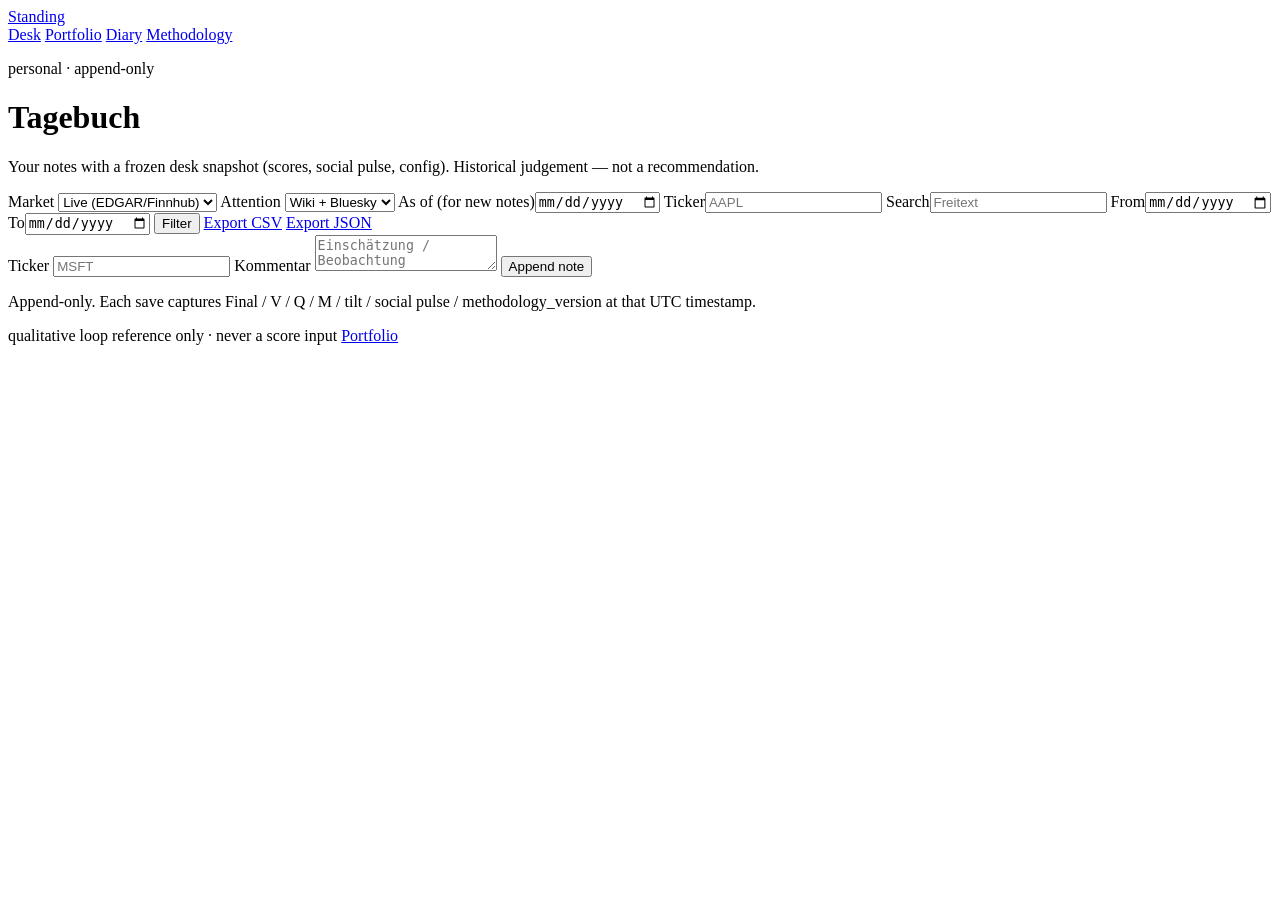
==== src/standing/web/static/diary.html @ eb54978b "Integrate desk, holdings log, and append-only diary Add a personal ledger (Grund des Kaufens, These," ====
<!DOCTYPE html>
<html lang="en">
<head>
  <meta charset="utf-8" />
  <meta name="viewport" content="width=device-width, initial-scale=1" />
  <title>Standing — diary</title>
  <link rel="preconnect" href="https://fonts.googleapis.com" />
  <link rel="preconnect" href="https://fonts.gstatic.com" crossorigin />
  <link href="https://fonts.googleapis.com/css2?family=Fraunces:opsz,wght@9..144,500;9..144,650&family=Manrope:wght@400;500;600;700&display=swap" rel="stylesheet" />
  <link rel="stylesheet" href="/static/styles.css" />
</head>
<body>
  <div class="atmosphere" aria-hidden="true"></div>
  <nav class="topnav" aria-label="Primary">
    <a href="/" class="nav-brand">Standing</a>
    <div class="nav-links">
      <a href="/">Desk</a>
      <a href="/portfolio">Portfolio</a>
      <a href="/diary" aria-current="page">Diary</a>
      <a href="/methodology">Methodology</a>
    </div>
  </nav>

  <header class="masthead">
    <div class="brand-block">
      <p class="eyebrow">personal · append-only</p>
      <h1 class="brand">Tagebuch</h1>
      <p class="tagline">Your notes with a frozen desk snapshot (scores, social pulse, config). Historical judgement — not a recommendation.</p>
    </div>
  </header>

  <section class="controls" aria-label="Filters">
    <label class="field"><span>Market</span>
      <select id="market">
        <option value="live">Live (EDGAR/Finnhub)</option>
        <option value="edgar">SEC EDGAR</option>
        <option value="stooq">Stooq/Yahoo OHLCV</option>
        <option value="finnhub">Finnhub (+ key)</option>
        <option value="fixture">Fixture</option>
      </select>
    </label>
    <label class="field"><span>Attention</span>
      <select id="social">
        <option value="open">Wiki + Bluesky</option>
        <option value="wikipedia">Wikipedia</option>
        <option value="bluesky">Bluesky</option>
        <option value="fixture">Fixture</option>
        <option value="all">All</option>
      </select>
    </label>
    <label class="field"><span>As of (for new notes)</span><input type="date" id="as-of" /></label>
    <label class="field"><span>Ticker</span><input type="search" id="ticker" placeholder="AAPL" /></label>
    <label class="field grow"><span>Search</span><input type="search" id="q" placeholder="Freitext" /></label>
    <label class="field"><span>From</span><input type="date" id="since" /></label>
    <label class="field"><span>To</span><input type="date" id="until" /></label>
    <button type="button" class="ghost" id="reload">Filter</button>
    <a class="ghost" id="export-csv" href="/api/diary.csv">Export CSV</a>
    <a class="ghost" href="/api/diary.json">Export JSON</a>
  </section>

  <section class="controls">
    <form id="compose" class="ledger-form compose">
      <label>Ticker <input id="new-ticker" required maxlength="12" placeholder="MSFT" /></label>
      <label class="grow">Kommentar
        <textarea id="new-comment" required maxlength="8000" placeholder="Einschätzung / Beobachtung"></textarea>
      </label>
      <button type="submit" class="ghost">Append note</button>
    </form>
  </section>

  <p class="disclaimer">Append-only. Each save captures Final / V / Q / M / tilt / social pulse / methodology_version at that UTC timestamp.</p>
  <p class="status-line" id="status-line"></p>

  <main class="workspace">
    <div id="entries" class="note-list wide"></div>
  </main>

  <footer class="foot">
    <span>qualitative loop reference only · never a score input</span>
    <a href="/portfolio">Portfolio</a>
  </footer>
  <script src="/static/diary.js" type="module"></script>
</body>
</html>
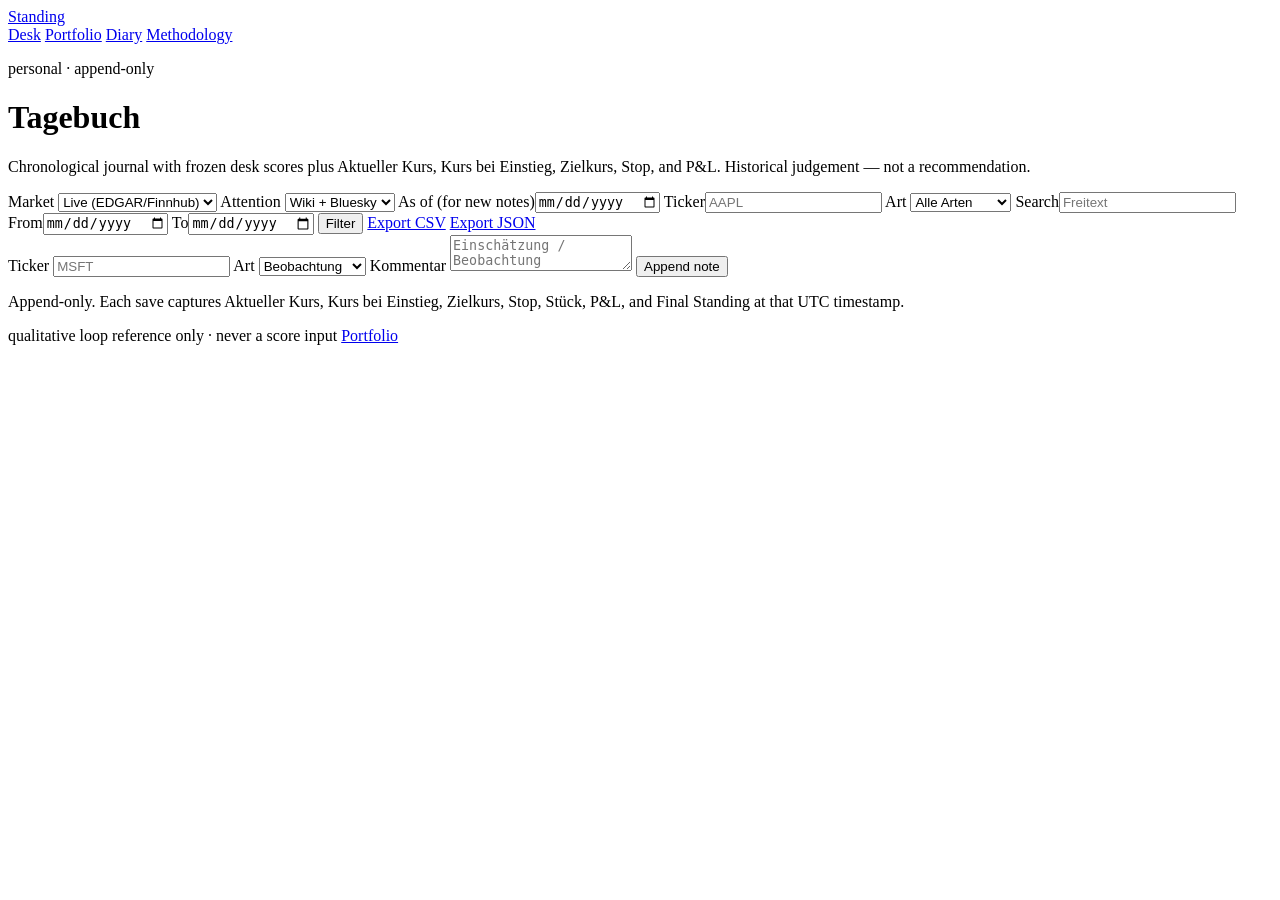
==== commit 3f70886a: "Expand the Tagebuch journal and keep personal data on the homelab tank. Notes group by day with kind" ====
--- a/src/standing/web/static/diary.html
+++ b/src/standing/web/static/diary.html
@@ -25,7 +25,7 @@
     <div class="brand-block">
       <p class="eyebrow">personal · append-only</p>
       <h1 class="brand">Tagebuch</h1>
-      <p class="tagline">Your notes with a frozen desk snapshot (scores, social pulse, config). Historical judgement — not a recommendation.</p>
+      <p class="tagline">Chronological journal with frozen desk scores plus Aktueller Kurs, Kurs bei Einstieg, Zielkurs, Stop, and P&amp;L. Historical judgement — not a recommendation.</p>
     </div>
   </header>
 
@@ -50,17 +50,35 @@
     </label>
     <label class="field"><span>As of (for new notes)</span><input type="date" id="as-of" /></label>
     <label class="field"><span>Ticker</span><input type="search" id="ticker" placeholder="AAPL" /></label>
+    <label class="field"><span>Art</span>
+      <select id="kind">
+        <option value="">Alle Arten</option>
+        <option value="observation">Beobachtung</option>
+        <option value="note">Notiz</option>
+        <option value="thesis_update">These</option>
+        <option value="buy">Kauf</option>
+        <option value="add">Nachkauf</option>
+        <option value="close">Verkauf</option>
+      </select>
+    </label>
     <label class="field grow"><span>Search</span><input type="search" id="q" placeholder="Freitext" /></label>
     <label class="field"><span>From</span><input type="date" id="since" /></label>
     <label class="field"><span>To</span><input type="date" id="until" /></label>
     <button type="button" class="ghost" id="reload">Filter</button>
     <a class="ghost" id="export-csv" href="/api/diary.csv">Export CSV</a>
-    <a class="ghost" href="/api/diary.json">Export JSON</a>
+    <a class="ghost" id="export-json" href="/api/diary.json">Export JSON</a>
   </section>
 
   <section class="controls">
     <form id="compose" class="ledger-form compose">
       <label>Ticker <input id="new-ticker" required maxlength="12" placeholder="MSFT" /></label>
+      <label>Art
+        <select id="new-kind">
+          <option value="observation">Beobachtung</option>
+          <option value="note">Notiz</option>
+          <option value="thesis_update">These-Update</option>
+        </select>
+      </label>
       <label class="grow">Kommentar
         <textarea id="new-comment" required maxlength="8000" placeholder="Einschätzung / Beobachtung"></textarea>
       </label>
@@ -68,7 +86,9 @@
     </form>
   </section>
 
-  <p class="disclaimer">Append-only. Each save captures Final / V / Q / M / tilt / social pulse / methodology_version at that UTC timestamp.</p>
+  <div class="chip-row" id="ticker-chips" aria-label="Tickers"></div>
+
+  <p class="disclaimer">Append-only. Each save captures Aktueller Kurs, Kurs bei Einstieg, Zielkurs, Stop, Stück, P&amp;L, and Final Standing at that UTC timestamp.</p>
   <p class="status-line" id="status-line"></p>
 
   <main class="workspace">
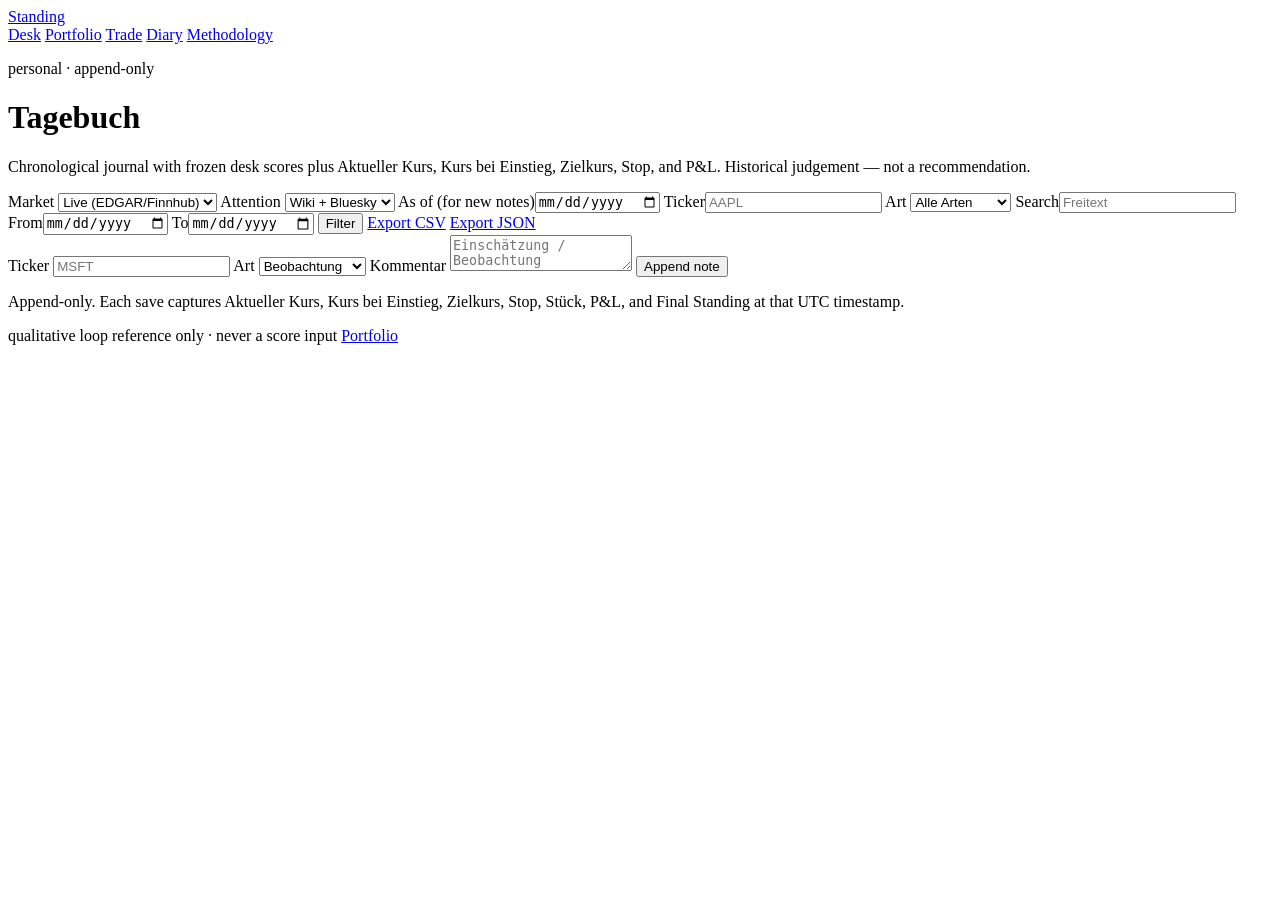
==== commit 972878b1: "Add a Trade page for Kauf/Verkauf with live price geometry. Record buys and sells to the book and Ta" ====
--- a/src/standing/web/static/diary.html
+++ b/src/standing/web/static/diary.html
@@ -16,6 +16,7 @@
     <div class="nav-links">
       <a href="/">Desk</a>
       <a href="/portfolio">Portfolio</a>
+      <a href="/trade">Trade</a>
       <a href="/diary" aria-current="page">Diary</a>
       <a href="/methodology">Methodology</a>
     </div>
